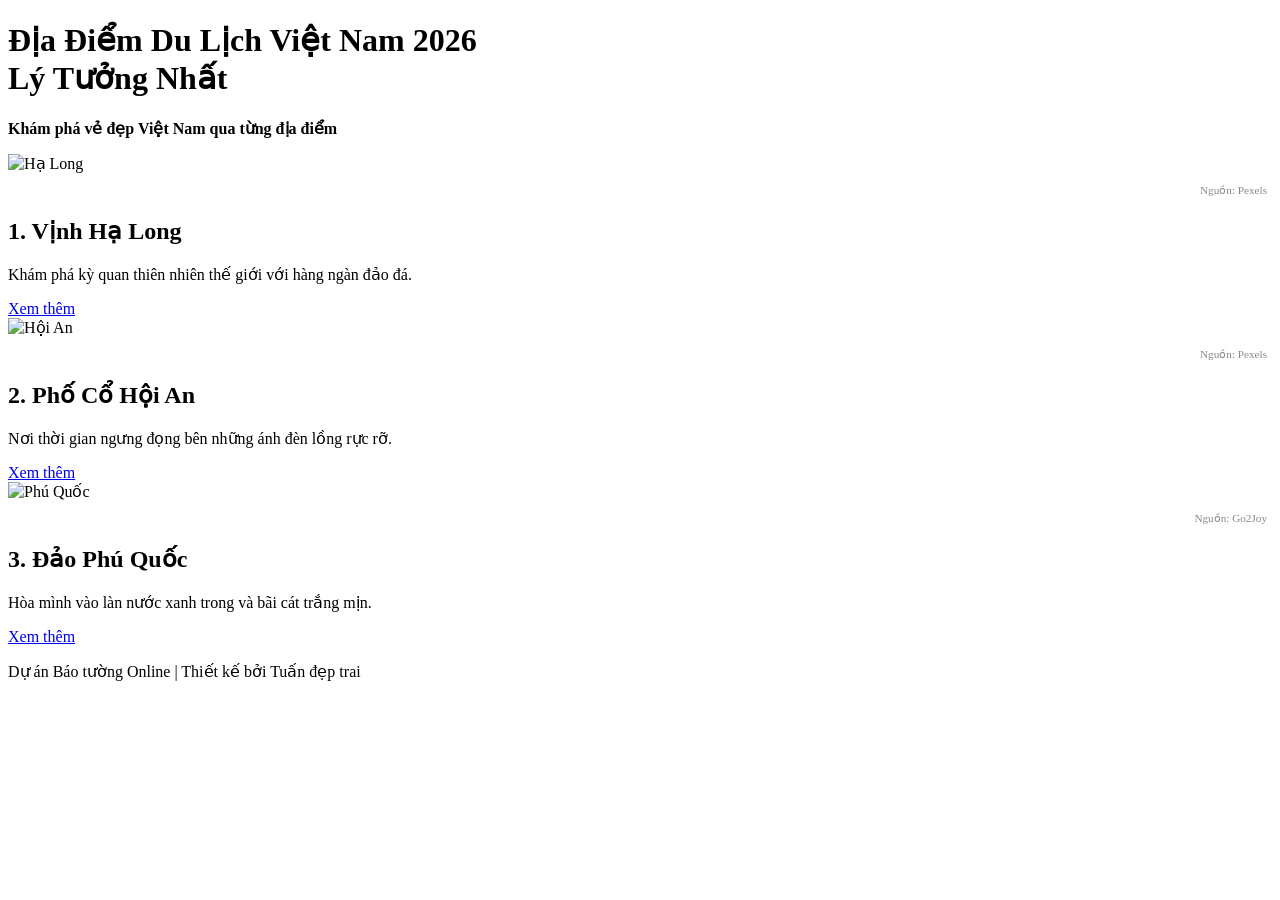
==== index.html @ 41bc72ee "chinh sua" ====
<!DOCTYPE html>
<html lang="vi">
<head>
    <meta charset="UTF-8">
    <meta name="viewport" content="width=device-width, initial-scale=1.0">
    <title> Du Lịch 2026</title>
    <link rel="stylesheet" href="style.css">
</head>
<body>

    <header>
        <h1>Địa Điểm Du Lịch Việt Nam 2026 <br>
        Lý Tưởng Nhất</h1>
        <p><strong>Khám phá vẻ đẹp Việt Nam qua từng địa điểm</strong></p>
    </header>

    <main class="container">
        <div class="card">
            <img src="halongtrangchu.jpg" alt="Hạ Long">
            <p style="font-size: 0.7rem; color: #888; text-align: right; padding-right: 5px;">Nguồn: Pexels</p>
            <div class="card-content">
                <h2>1. Vịnh Hạ Long</h2>
                <p>Khám phá kỳ quan thiên nhiên thế giới với hàng ngàn đảo đá.</p>
                <a href="halong.html" class="btn">Xem thêm</a>
            </div>
        </div>

        <div class="card">
            <img src="hoiantrangchu.jpg" alt="Hội An">
            <p style="font-size: 0.7rem; color: #888; text-align: right; padding-right: 5px;">Nguồn: Pexels</p>
            <div class="card-content">
                <h2>2. Phố Cổ Hội An</h2>
                <p>Nơi thời gian ngưng đọng bên những ánh đèn lồng rực rỡ.</p>
                <a href="Hoian.html" class="btn">Xem thêm</a>
            </div>
        </div>

        <div class="card">
            <img src="phuquoctrangchu.jpg" alt="Phú Quốc">
            <p style="font-size: 0.7rem; color: #888; text-align: right; padding-right: 5px;">Nguồn: Go2Joy</p>
            <div class="card-content">
                <h2>3. Đảo Phú Quốc</h2>
                <p>Hòa mình vào làn nước xanh trong và bãi cát trắng mịn.</p>
                <a href="Phuquoc.html" class="btn">Xem thêm</a>
            </div>
        </div>
    </main>

    <footer>
        <p> Dự án Báo tường Online | Thiết kế bởi Tuấn đẹp trai</p>
    </footer>

</body>
</html>
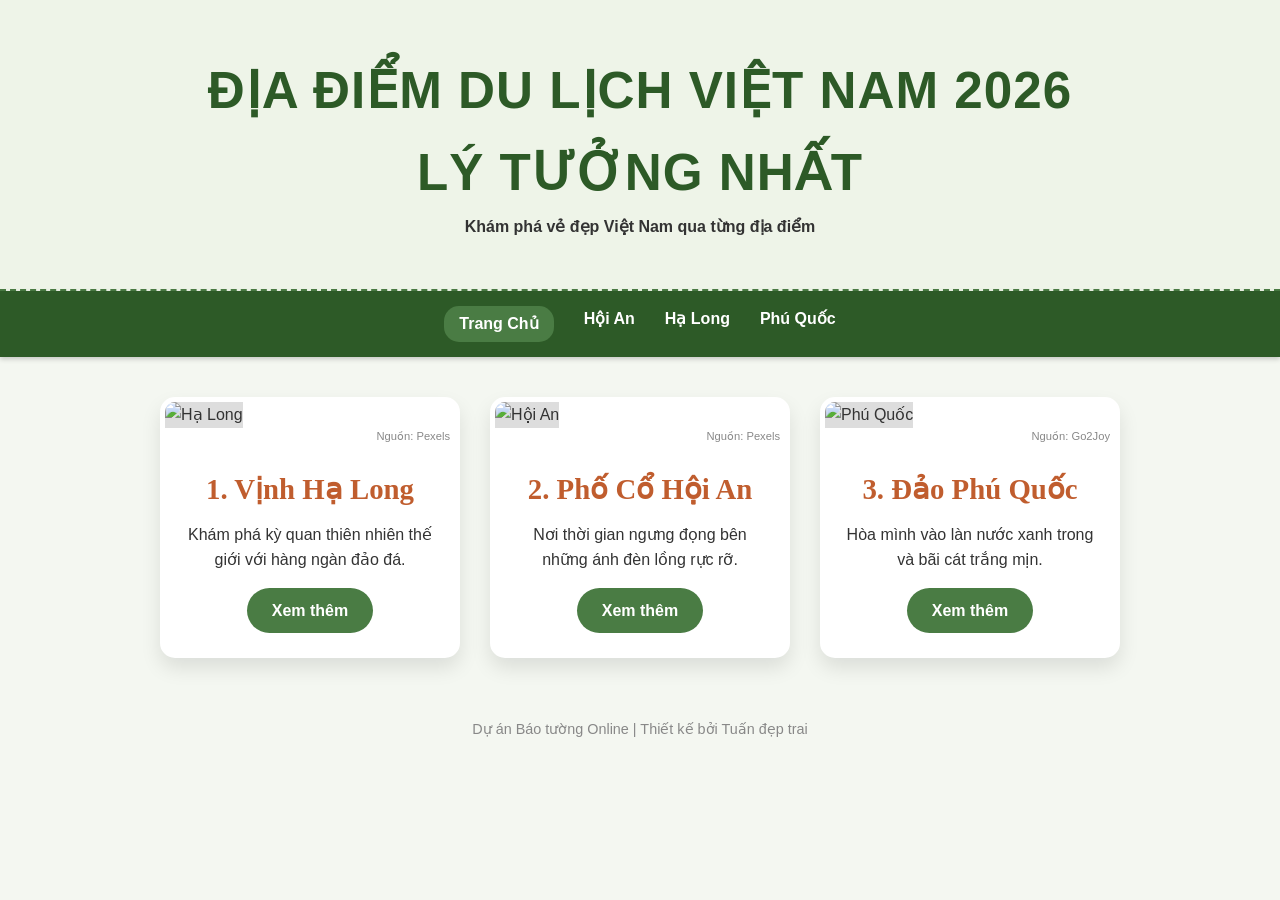
==== commit 67762198: "add nav bar + some more" ====
--- a/index.html
+++ b/index.html
@@ -14,7 +14,16 @@
         <p><strong>Khám phá vẻ đẹp Việt Nam qua từng địa điểm</strong></p>
     </header>
 
-    <main class="container">
+    <nav class="navbar">
+    <div class="nav-container">
+        <a href="index.html" class="nav-link active">Trang Chủ</a>
+        <a href="hoian.html" class="nav-link">Hội An</a>
+        <a href="halong.html" class="nav-link">Hạ Long</a>
+        <a href="phuquoc.html" class="nav-link">Phú Quốc</a>
+    </div>
+</nav>
+    
+<main class="container">
         <div class="card">
             <img src="halongtrangchu.jpg" alt="Hạ Long">
             <p style="font-size: 0.7rem; color: #888; text-align: right; padding-right: 5px;">Nguồn: Pexels</p>
--- a/style.css
+++ b/style.css
@@ -0,0 +1,164 @@
+* { margin: 0; padding: 0; box-sizing: border-box; }
+
+body {
+    font-family: Arial, Helvetica, sans-serif;
+    background-color: #f4f7f1; 
+    color: #333;
+    line-height: 1.6;}
+
+header {
+    text-align: center;
+    padding: 50px 20px;
+    background: linear-gradient(rgba(255,255,255,0.8), rgba(255,255,255,0.8)), #abc88d;
+    border-bottom: 2px dashed #4a7c44;}
+
+header h1 {
+    font-family: "Arial Black", Gadget, sans-serif;
+    font-size: 3.2rem;
+    color: #2d5a27;
+    text-transform: uppercase;
+    letter-spacing: 1px;}
+
+.container {
+    display: flex;
+    justify-content: center;
+    gap: 30px;
+    padding: 40px;
+    flex-wrap: wrap;}
+
+.card {
+    background: #fff;
+    width: 300px;
+    border-radius: 15px;
+    overflow: hidden;
+    box-shadow: 0 10px 20px rgba(0,0,0,0.1);
+    transition: transform 0.3s ease;
+    border: 5px solid #fff;}
+
+.card:hover {
+    transform: translateY(-10px);}
+
+.card img {
+    width: 100%;
+    height: 200px;
+    object-fit: cover;
+    background-color: #ddd;}
+
+.card-content {
+    padding: 20px;
+    text-align: center;}
+
+.card-content h2 {
+    font-family: "Times New Roman", Times, serif;
+    color: #c05d2e;
+    margin-bottom: 10px;
+    font-size: 1.8rem;}
+
+.btn {
+    display: inline-block;
+    margin-top: 15px;
+    padding: 10px 25px;
+    background-color: #4a7c44;
+    color: white;
+    text-decoration: none;
+    border-radius: 25px;
+    font-weight: bold;
+    font-family: Arial, sans-serif;}
+
+.btn:hover {
+    background-color: #355e31;}
+
+footer {
+    text-align: center;
+    padding: 20px;
+    color: #888;
+    font-size: 0.9rem;}
+
+.photo-credit {
+    font-family: "Times New Roman", Times, serif;
+    font-style: italic;
+    font-size: 12px;
+    color: #999;
+    margin-top: -10px;
+    margin-bottom: 10px;
+    display: block;}
+
+    .navbar {
+    background-color: #2d5a27;
+    padding: 15px 0;
+    position: sticky;
+    top: 0;
+    z-index: 1000;
+    box-shadow: 0 2px 5px rgba(0,0,0,0.2);}
+
+.nav-container {
+    display: flex;
+    justify-content: center;
+    gap: 30px;}
+
+.nav-link {
+    color: white;
+    text-decoration: none;
+    font-family: Arial, sans-serif;
+    font-weight: bold;
+    font-size: 1rem;
+    transition: color 0.3s;}
+
+.nav-link:hover {
+    color: #abc88d;
+    text-decoration: underline;}
+
+    .nav-link.active {
+    color: #ffffff;
+    background-color: #4a7c44;
+    padding: 5px 15px;
+    border-radius: 15px;
+    text-decoration: none;}
+
+    /* Bố cục trang chi tiết chuyên nghiệp */
+.detail-section {
+    max-width: 1000px;
+    margin: 40px auto;
+    display: flex;
+    align-items: center;
+    gap: 50px;
+    padding: 20px;}
+
+.detail-section:nth-child(even) {
+    flex-direction: row-reverse; /* Đảo bên ảnh và chữ cho xen kẽ */}
+
+.detail-img {
+    flex: 1;
+    border-radius: 10px;
+    box-shadow: 15px 15px 0 #abc88d; /* Đổ bóng kiểu báo tường */
+    max-width: 500px;
+    height: 350px;
+    object-fit: cover;}
+
+.detail-text {
+    flex: 1;}
+
+.detail-text h2 {
+    font-family: "Times New Roman", Times, serif;
+    color: #2d5a27;
+    font-size: 2.2rem;
+    margin-bottom: 15px;
+    border-bottom: 3px solid #c05d2e;
+    display: inline-block;}
+
+.detail-text p {
+    font-size: 1.1rem;
+    color: #444;
+    text-align: justify;}
+
+/* Hiệu ứng cho tiêu đề header các trang con */
+.sub-header {
+    background: linear-gradient(rgba(0,0,0,0.5), rgba(0,0,0,0.5)), url('images/banner.jpg');
+    background-size: cover;
+    background-position: center;
+    color: white !important;
+    padding: 100px 20px !important;}
+
+.sub-header h1 {
+    color: white !important;
+    text-shadow: 2px 2px 10px rgba(0,0,0,0.5);}
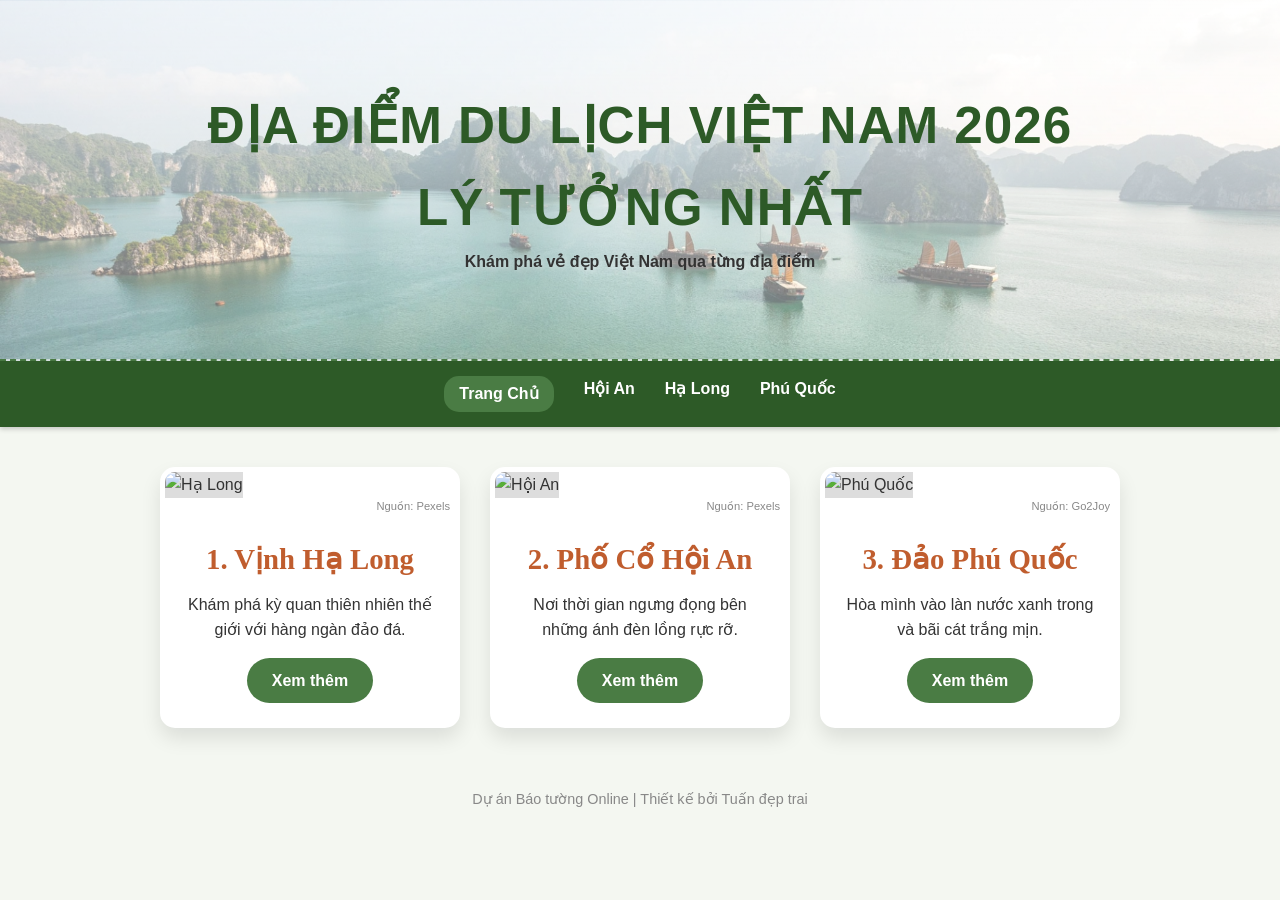
==== commit 497793a1: "up" ====
--- a/index.html
+++ b/index.html
@@ -11,15 +11,15 @@
     <header>
         <h1>Địa Điểm Du Lịch Việt Nam 2026 <br>
         Lý Tưởng Nhất</h1>
-        <p><strong>Khám phá vẻ đẹp Việt Nam qua từng địa điểm</strong></p>
+        <special><p><bold><strong>Khám phá vẻ đẹp Việt Nam qua từng địa điểm</strong></bold></p></special>
     </header>
 
     <nav class="navbar">
     <div class="nav-container">
         <a href="index.html" class="nav-link active">Trang Chủ</a>
-        <a href="hoian.html" class="nav-link">Hội An</a>
-        <a href="halong.html" class="nav-link">Hạ Long</a>
-        <a href="phuquoc.html" class="nav-link">Phú Quốc</a>
+        <a href="Hoian.html" class="nav-link">Hội An</a>
+        <a href="Halong.html" class="nav-link">Hạ Long</a>
+        <a href="Phuquoc.html" class="nav-link">Phú Quốc</a>
     </div>
 </nav>
     
@@ -30,7 +30,7 @@
             <div class="card-content">
                 <h2>1. Vịnh Hạ Long</h2>
                 <p>Khám phá kỳ quan thiên nhiên thế giới với hàng ngàn đảo đá.</p>
-                <a href="halong.html" class="btn">Xem thêm</a>
+                <a href="Halong.html" class="btn">Xem thêm</a>
             </div>
         </div>
 
--- a/style.css
+++ b/style.css
@@ -8,8 +8,10 @@
 
 header {
     text-align: center;
-    padding: 50px 20px;
-    background: linear-gradient(rgba(255,255,255,0.8), rgba(255,255,255,0.8)), #abc88d;
+    padding: 85px 20px;
+    background: linear-gradient(rgba(255,255,255,0.8), rgba(255,255,255,0.4)), url('backgroundtrangchu.jpg');
+    background-size: cover;
+    background-position: center;
     border-bottom: 2px dashed #4a7c44;}
 
 header h1 {
@@ -18,7 +20,7 @@
     color: #2d5a27;
     text-transform: uppercase;
     letter-spacing: 1px;}
-
+special {text-shadow: 2px 2px 5px rgba(255,255,255,0.4);}
 .container {
     display: flex;
     justify-content: center;
@@ -153,7 +155,7 @@
 
 /* Hiệu ứng cho tiêu đề header các trang con */
 .sub-header {
-    background: linear-gradient(rgba(0,0,0,0.5), rgba(0,0,0,0.5)), url('images/banner.jpg');
+    background: linear-gradient(rgba(0,0,0,0.5), rgba(0,0,0,0.5)), url('hoiantrangchu.jpg');
     background-size: cover;
     background-position: center;
     color: white !important;
@@ -161,4 +163,25 @@
 
 .sub-header h1 {
     color: white !important;
-    text-shadow: 2px 2px 10px rgba(0,0,0,0.5);}+    text-shadow: 2px 2px 10px rgba(0,0,0,0.5);}
+
+    .img-group {
+    flex: 1;
+    display: flex;
+    flex-direction: column;}
+
+.image-source {
+    display: block;
+    text-align: right;
+    font-family: "Times New Roman", Times, serif;
+    font-style: italic;
+    font-size: 12px;
+    color: #888;
+    margin-top: 8px;
+    padding-right: 5px;
+    border-right: 3px solid #abc88d; /* Tạo một vạch nhỏ cho chuyên nghiệp */}
+
+/* Đảm bảo ảnh trong group vẫn giữ đúng style cũ */
+.img-group .detail-img {
+    width: 100%;
+    margin-bottom: 0; /* Xóa khoảng cách thừa */}
